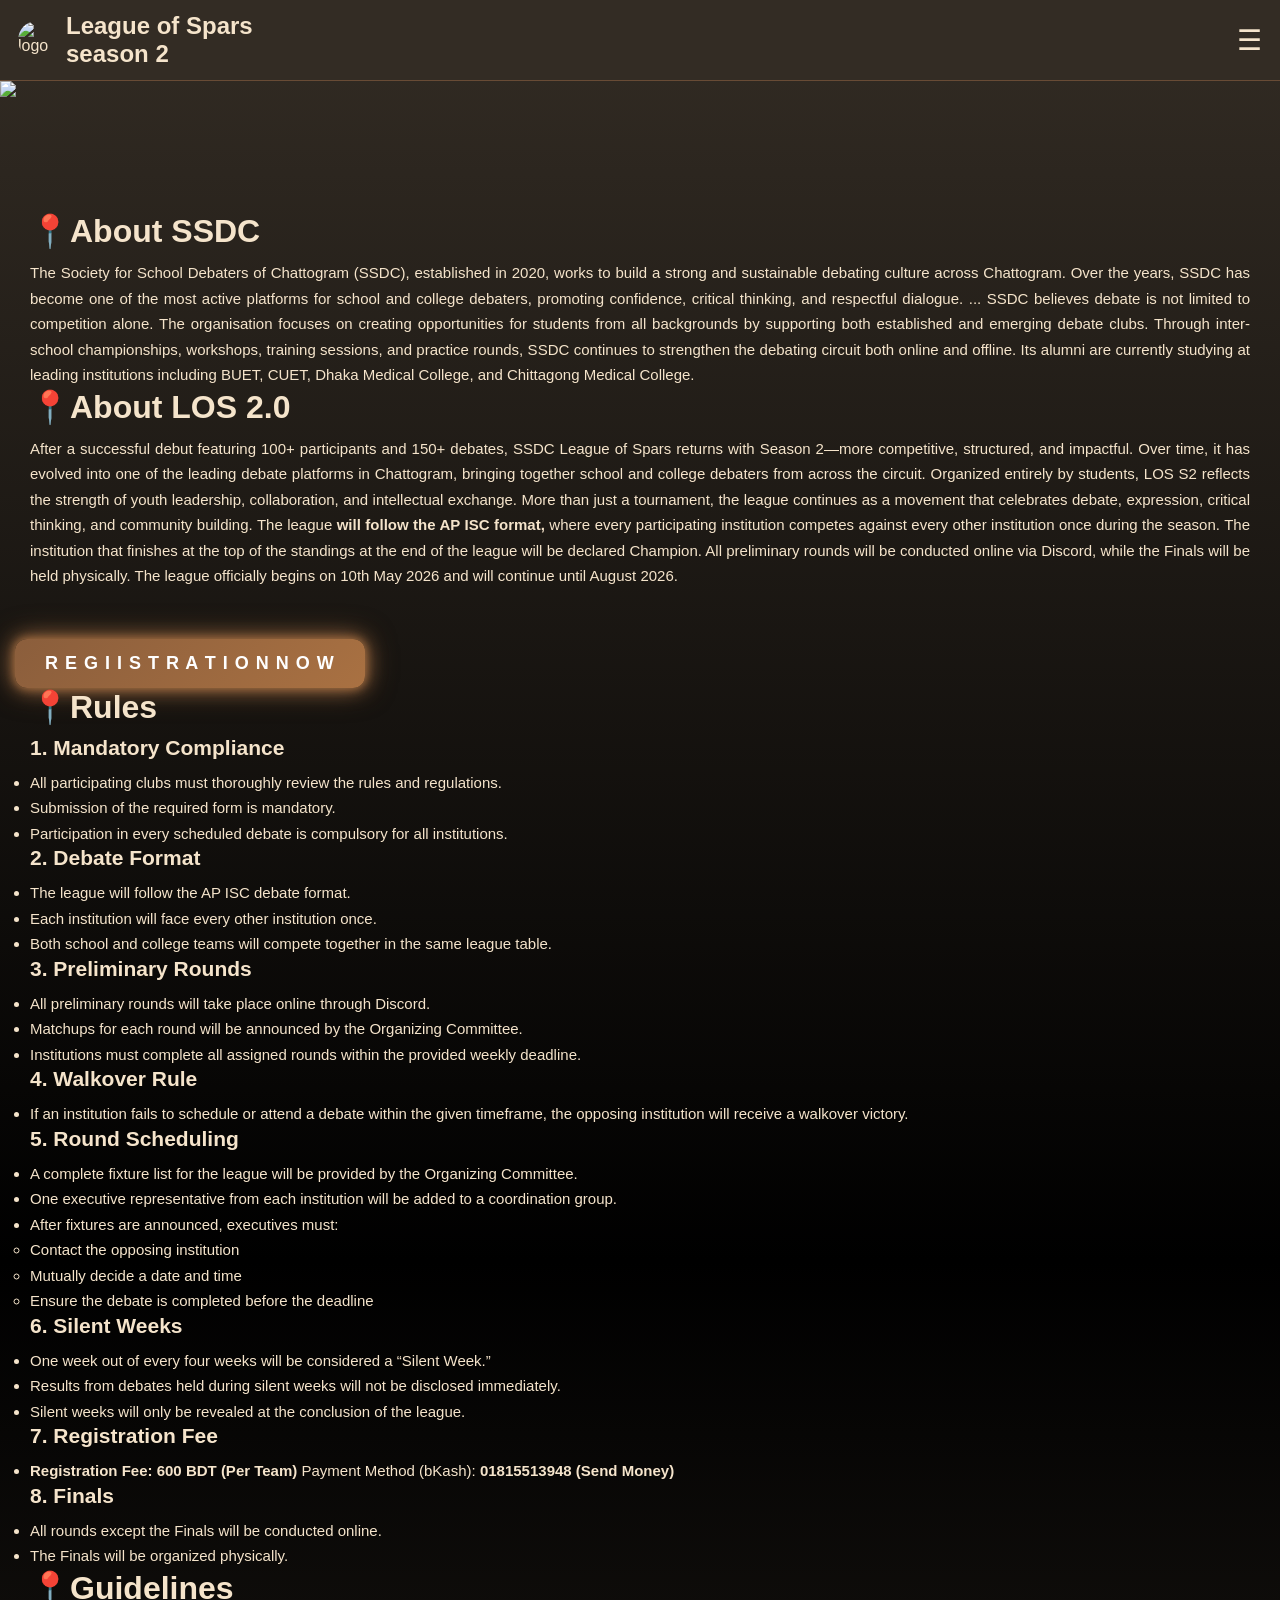
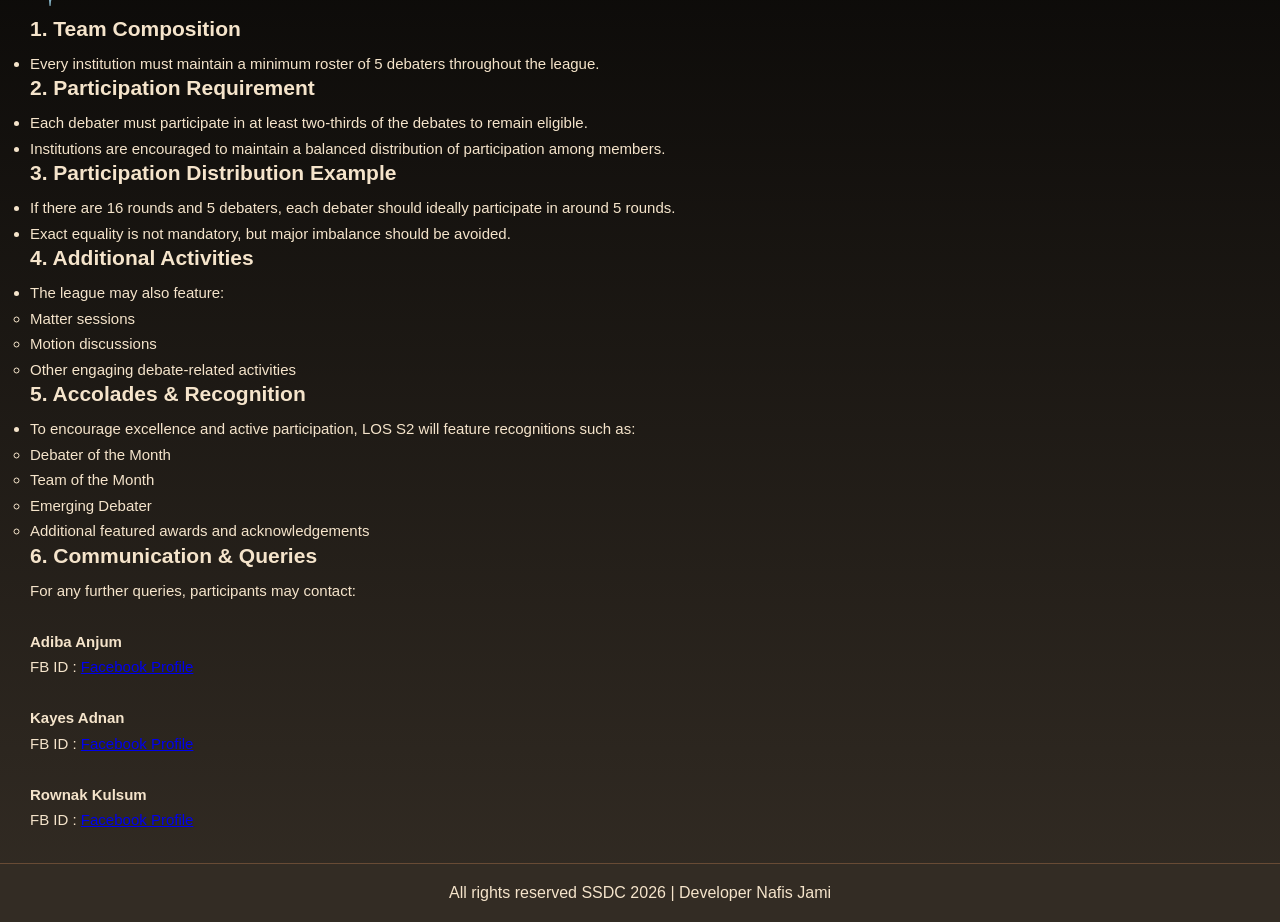
==== index.html @ e6175c66 "Update index.html" ====
<!DOCTYPE html>
<html>
<head>
<meta charset="UTF-8">
<meta name="viewport" content="width=device-width, initial-scale=1.0">

<title>LoS 2.0</title>

<link rel="stylesheet" href="index.css">
<link href="https://fonts.googleapis.com/css2?family=Creepster&display=swap" rel="stylesheet">
</head>

<body>

<!-- 🔷 NAVBAR -->
<div class="navbar">

    <div class="logo">
        <!-- 🔥 NEW LOGO -->
        <img src="https://i.postimg.cc/qvPTHjhQ/Logo.png" alt="logo">
        <h2>League of Spars <br> season 2</h2>
    </div>

    <!-- 🔥 HAMBURGER -->
    <div class="menu-toggle" onclick="toggleMenu()">☰</div>

    <!-- 🔷 MENU -->
    <ul id="navLinks" class="nav-links">
        <li><a href="index.html">Home</a></li>
        <li><a href="teams.html">Teams</a></li>
        <li><a href="speakers.html">Speakers</a></li>
        <li><a href="adjudicators.html">adjudicators</a></li>
        <li><a href="fixtures.html">Fixtures</a></li> 
					<li><a href="materials.html">Materials</a></li>
    </ul>

</div>

<!-- 🔥 HERO SECTION -->
<section class="hero">

   <div class="cover">

    <img src="https://i.postimg.cc/Pq1kXY1q/Cover.jpg" class="cover-img">

    <div class="cover-bottom-fade"></div>

</div>
</section>

<div class='container'>
<div class="hl">
📍About SSDC
</div>

<div class="des">
  The Society for School Debaters of Chattogram (SSDC), established in 2020,
  works to build a strong and sustainable debating culture across Chattogram.
  Over the years, SSDC has become one of the most active platforms for school
  and college debaters, promoting confidence, critical thinking, and respectful dialogue.

  <span id="dots">...</span>

  <span id="more">
    SSDC believes debate is not limited to competition alone. The organisation
    focuses on creating opportunities for students from all backgrounds by
    supporting both established and emerging debate clubs.

    Through inter-school championships, workshops, training sessions, and
    practice rounds, SSDC continues to strengthen the debating circuit both
    online and offline.

    Its alumni are currently studying at leading institutions including
    BUET, CUET, Dhaka Medical College, and Chittagong Medical College.
  </span>
</div>

 
<div class='hl'> 
 📍About LOS 2.0</div>
<div class='des'> 
After a successful debut featuring 100+ participants and 150+ debates, SSDC League of Spars returns with Season 2—more competitive, structured, and impactful. Over time, it has evolved into one of the leading debate platforms in Chattogram, bringing together school and college debaters from across the circuit.
Organized entirely by students, LOS S2 reflects the strength of youth leadership, collaboration, and intellectual exchange. More than just a tournament, the league continues as a movement that celebrates debate, expression, critical thinking, and community building.
The league <b>will follow the AP ISC format,</b> where every participating institution competes against every other institution once during the season. The institution that finishes at the top of the standings at the end of the league will be declared Champion.
All preliminary rounds will be conducted online via Discord, while the Finals will be held physically. The league officially begins on 10th May 2026 and will continue until August 2026.</div>
  <button onclick="window.location.href=' https://docs.google.com/forms/d/e/1FAIpQLSci_g2_BQSYljnI5l5vgqZ-Z3dI67dcKW7SM6yySshC8TdT_Q/viewform'" class="prep-btn">R E G I I S T R A T I O N  N O W</button>
<div class="hl"> 📍Rules</div>

<div class="hl2">1. Mandatory Compliance</div>
<ul class="des">
  <li>All participating clubs must thoroughly review the rules and regulations.</li>
  <li>Submission of the required form is mandatory.</li>
  <li>Participation in every scheduled debate is compulsory for all institutions.</li>
</ul>

<div class="hl2">2. Debate Format</div>
<ul class="des">
  <li>The league will follow the AP ISC debate format.</li>
  <li>Each institution will face every other institution once.</li>
  <li>Both school and college teams will compete together in the same league table.</li>
</ul>

<div class="hl2">3. Preliminary Rounds</div>
<ul class="des">
  <li>All preliminary rounds will take place online through Discord.</li>
  <li>Matchups for each round will be announced by the Organizing Committee.</li>
  <li>Institutions must complete all assigned rounds within the provided weekly deadline.</li>
</ul>

<div class="hl2">4. Walkover Rule</div>
<ul class="des">
  <li>If an institution fails to schedule or attend a debate within the given timeframe, the opposing institution will receive a walkover victory.</li>
</ul>

<div class="hl2">5. Round Scheduling</div>
<ul class="des">
  <li>A complete fixture list for the league will be provided by the Organizing Committee.</li>
  <li>One executive representative from each institution will be added to a coordination group.</li>
  <li>After fixtures are announced, executives must:
    <ul>
      <li>Contact the opposing institution</li>
      <li>Mutually decide a date and time</li>
      <li>Ensure the debate is completed before the deadline</li>
    </ul>
  </li>
</ul>

<div class="hl2">6. Silent Weeks</div>
<ul class="des">
  <li>One week out of every four weeks will be considered a “Silent Week.”</li>
  <li>Results from debates held during silent weeks will not be disclosed immediately.</li>
  <li>Silent weeks will only be revealed at the conclusion of the league.</li>
</ul>

<div class="hl2">7. Registration Fee</div>
<ul class="des">
  <li><b>Registration Fee: 600 BDT (Per Team)</b>
Payment Method (bKash): <b>01815513948 (Send Money)</b></li>
</ul>

<div class="hl2">8. Finals</div>
<ul class="des">
  <li>All rounds except the Finals will be conducted online.</li>
  <li>The Finals will be organized physically.</li>
</ul>
 
<div class="hl"> 📍Guidelines</div>

<div class="hl2">1. Team Composition</div>
<ul class="des">
  <li>Every institution must maintain a minimum roster of 5 debaters throughout the league.</li>
</ul>

<div class="hl2">2. Participation Requirement</div>
<ul class="des">
  <li>Each debater must participate in at least two-thirds of the debates to remain eligible.</li>
  <li>Institutions are encouraged to maintain a balanced distribution of participation among members.</li>
</ul>

<div class="hl2">3. Participation Distribution Example</div>
<ul class="des">
  <li>If there are 16 rounds and 5 debaters, each debater should ideally participate in around 5 rounds.</li>
  <li>Exact equality is not mandatory, but major imbalance should be avoided.</li>
</ul>

<div class="hl2">4. Additional Activities</div>
<ul class="des">
  <li>The league may also feature:</li>
  <ul>
    <li>Matter sessions</li>
    <li>Motion discussions</li>
    <li>Other engaging debate-related activities</li>
  </ul>
</ul>

<div class="hl2">5. Accolades & Recognition</div>
<ul class="des">
  <li>To encourage excellence and active participation, LOS S2 will feature recognitions such as:</li>
  <ul>
    <li>Debater of the Month</li>
    <li>Team of the Month</li>
    <li>Emerging Debater</li>
    <li>Additional featured awards and acknowledgements</li>
  </ul>
</ul>

<div class="hl2">6. Communication & Queries</div>

<div class="des">
For any further queries, participants may contact:
<br><br>

<b>Adiba Anjum</b><br>
FB ID :
<a href="https://www.facebook.com/share/14atHinuf2t/" target="_blank">
Facebook Profile
</a>

<br><br>

<b>Kayes Adnan</b><br>
FB ID :
<a href="https://www.facebook.com/share/17T8DxWAYW/" target="_blank">
Facebook Profile
</a>

<br><br>

<b>Rownak Kulsum</b><br>
FB ID :
<a href="https://www.facebook.com/share/1DuhEEhVVR/" target="_blank">
Facebook Profile
</a>

</div>

</div>   
<script src="index.js"></script>
<!-- 🔷 FOOTER -->
<footer>
All rights reserved SSDC 2026 | Developer Nafis Jami
</footer>
</body>
</html>
---- index.css ----
/* =========================
   RESET + BASE
========================= */
*{
margin:0;
padding:0;
box-sizing:border-box;
}

body{
font-family:Arial, sans-serif;
background:linear-gradient(180deg,#332C24,#000,#332C24);
color:#f5e4cb;
scroll-behavior:smooth;
}

/* =========================
   NAVBAR
========================= */
.navbar{
display:flex;
justify-content:space-between;
align-items:center;
padding:12px 18px;
background:#332C24;
position:sticky;
top:0;
z-index:1000;
border-bottom:1px solid #684B35;
}

.logo{
display:flex;
align-items:center;
gap:10px;
}

.logo img{
width:38px;
height:38px;
border-radius:50%;
}

.nav-links{
display:none;
gap:15px;
list-style:none;
}

.nav-links a{
color:#f5e4cb;
text-decoration:none;
transition:0.3s;
}

.nav-links a:hover{
color:#816644;
}

/* =========================
   HAMBURGER
========================= */
.menu-toggle{
display: block;
font-size:28px;
cursor:pointer;
color:#f5e4cb;
}
.nav-links.active{
display:flex;
}
/* =========================
   HOME
========================= */
.home{
text-align:center;
padding:90px 20px;
background:radial-gradient(circle,#684B35,#332C24);
}

.title{
font-family:'Orbitron', sans-serif;
font-size:42px;
color:#000000;
text-shadow:2px 2px 0px #e10600, 4px 4px 10px rgba(225, 6, 0, 0.5);
}
/* =========================
   SECTION
========================= */
section{
padding:50px 20px;
}
/* =========================
   FOOTER
========================= */
footer{
text-align:center;
padding:20px;
background:#332C24;
border-top:1px solid #684B35;
margin-top:30px;
color:#f5e4cb;
}

/* =========================
   ROUND TITLE
========================= */
section h2{
text-align:center;
font-weight:bold;
margin:20px 0;
color:#f5e4cb;
}

/* =========================
   MOBILE
========================= */
@media(max-width:768px){

.menu-toggle{
display:block;
}

.nav-links{
display:none;
flex-direction:column;
position:absolute;
top:60px;
right:0;
background:#332C24;
width:200px;
padding:10px;
}

.nav-links.active{
display:flex !important;
}
}
/* =========================
   HERO PERFECT ALIGN FIX
========================= */
.hero{
width:100%;
height:auto; /* 🔥 height remove */
display:block;
margin:0;
padding:0;
}

/* 🔥 FIXED BACKGROUND */
body::before{
content:"";
position:fixed;
top:0;
left:0;
width:100%;
height:100%;

background:url("https://i.postimg.cc/Kjq6qNh9/Background.png") no-repeat center center/cover;

filter:blur(6px) brightness(0.5);
z-index:-1;
}

/* 🔥 COVER IMAGE */
/* cover image */
.cover-img{
width:100%;
display:block;
}

/* 🔥 fade BELOW image */
.cover-bottom-fade{
width:100%;
height:120px;

/* fade from image → page bg */
background:linear-gradient(from bottom,
rgba(0,0,0,0) 0%,
rgba(0,0,0,0.7) 60%,
#000 100%);

/* একটু overlap দিলে smooth হয় */
margin-top:-5px;
}
/* 🔥 Heading Style */
/* 🔥 Heading Style */
.hl{
    font-size: 32px;
    font-weight: bold;
    text-align: left;
    color: #f5e4cb !important;
    margin-bottom: 10px;
    padding: 0 15px;
}

.hl2{
    font-size: 21px;
    font-weight: bold;
    text-align: left;
    color: #f5e4cb !important;
    margin-bottom: 10px;
    padding: 0 15px;
}

/* 📝 Description Style */
.des{
    font-size: 15px;
    line-height: 1.7;
    color: #f5e4cb !important;
    text-align: justify;
    padding: 0 15px;
}

/* 📦 Container */
.container{
    padding: 0 15px;
}
.prep-btn{
  background: linear-gradient(135deg, #8B5E3C, #A97142);
  color: white;
  font-weight: 800;
  font-size: 18px;
  padding: 14px 30px;
  border: none;
         margin-top:50px;
  border-radius: 12px;
  cursor: pointer;
  letter-spacing: 1px;

  box-shadow: 0 0 10px #A97142,
              0 0 20px #8B5E3C,
              0 0 30px rgba(169,113,66,0.6);

  transition: 0.3s ease;
}

/* hover glow stronger */
.prep-btn:hover{
  transform: translateY(1px);
  box-shadow: 0 0 6px #A97142,
              0 0 12px rgba(169,113,66,0.6);
}

/* click effect */
.prep-btn:active{
  transform: scale(0.96);
}
.center{
text-align:center;
}
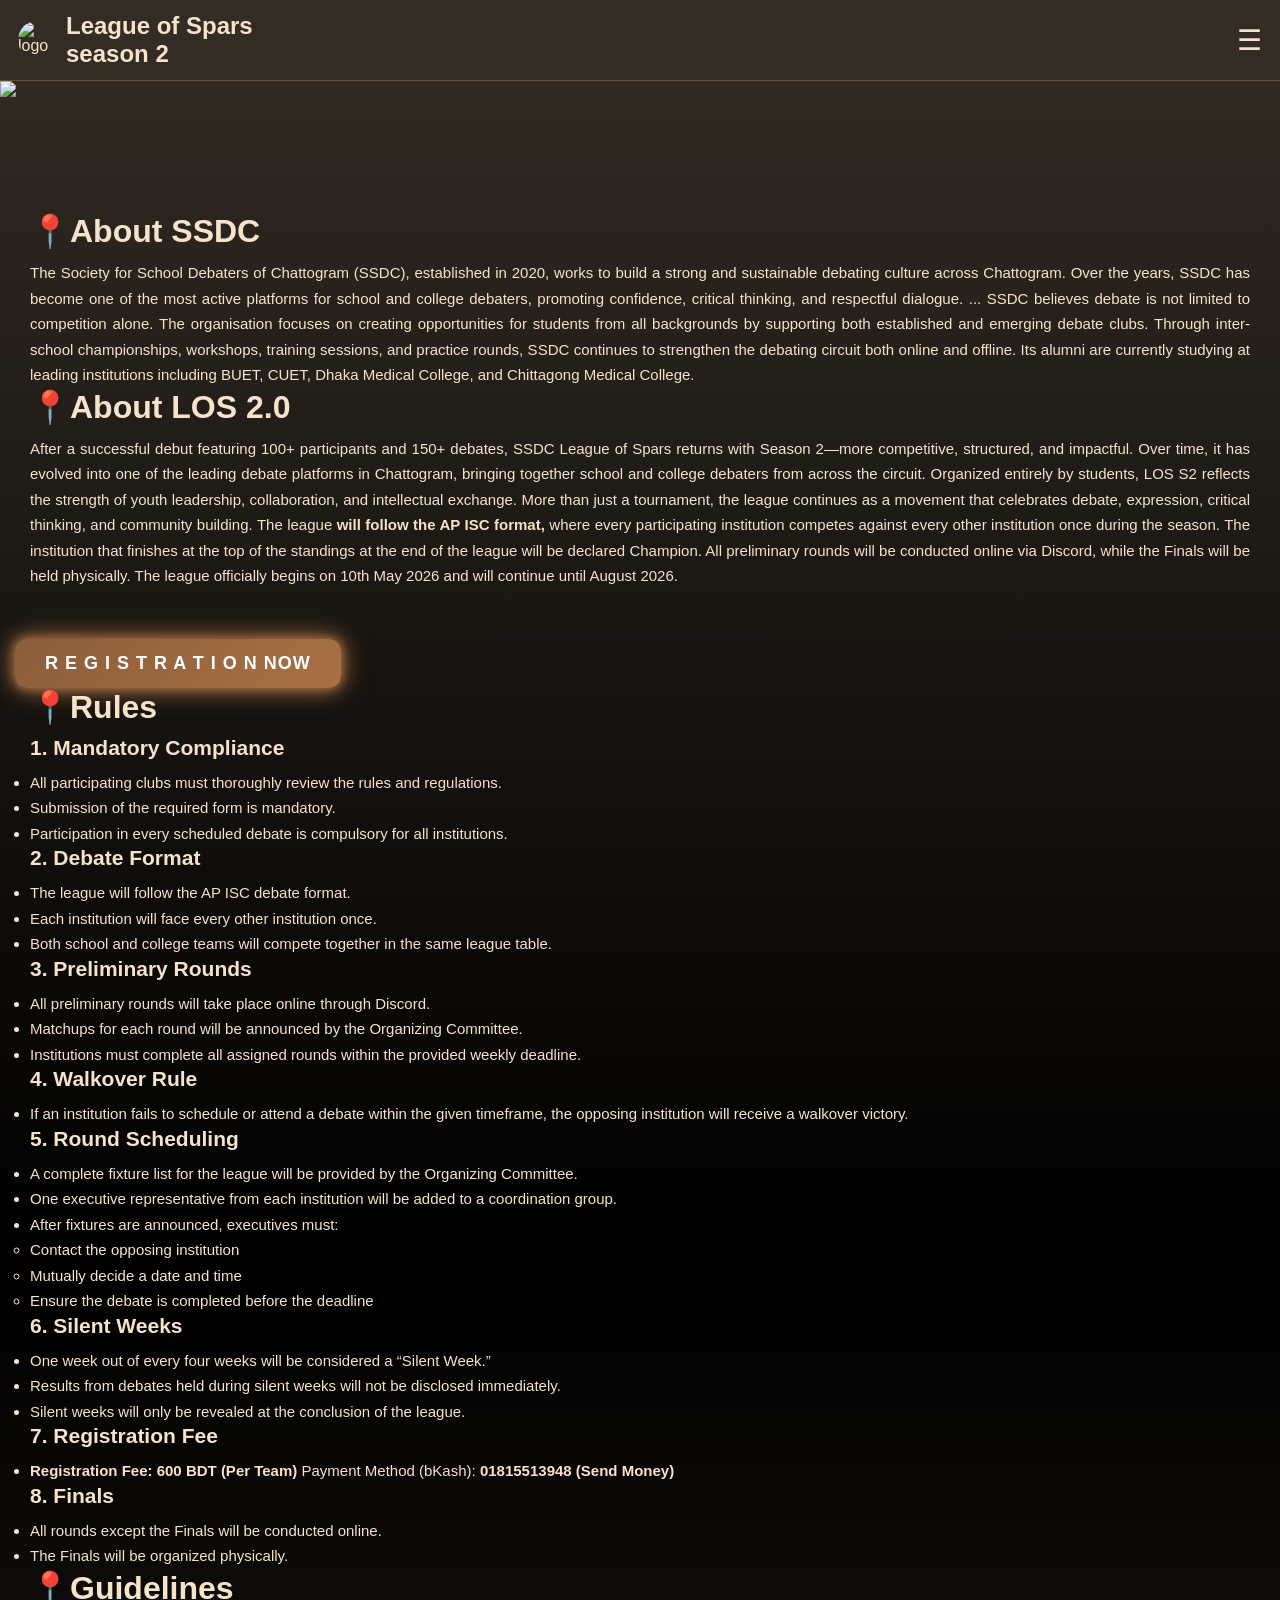
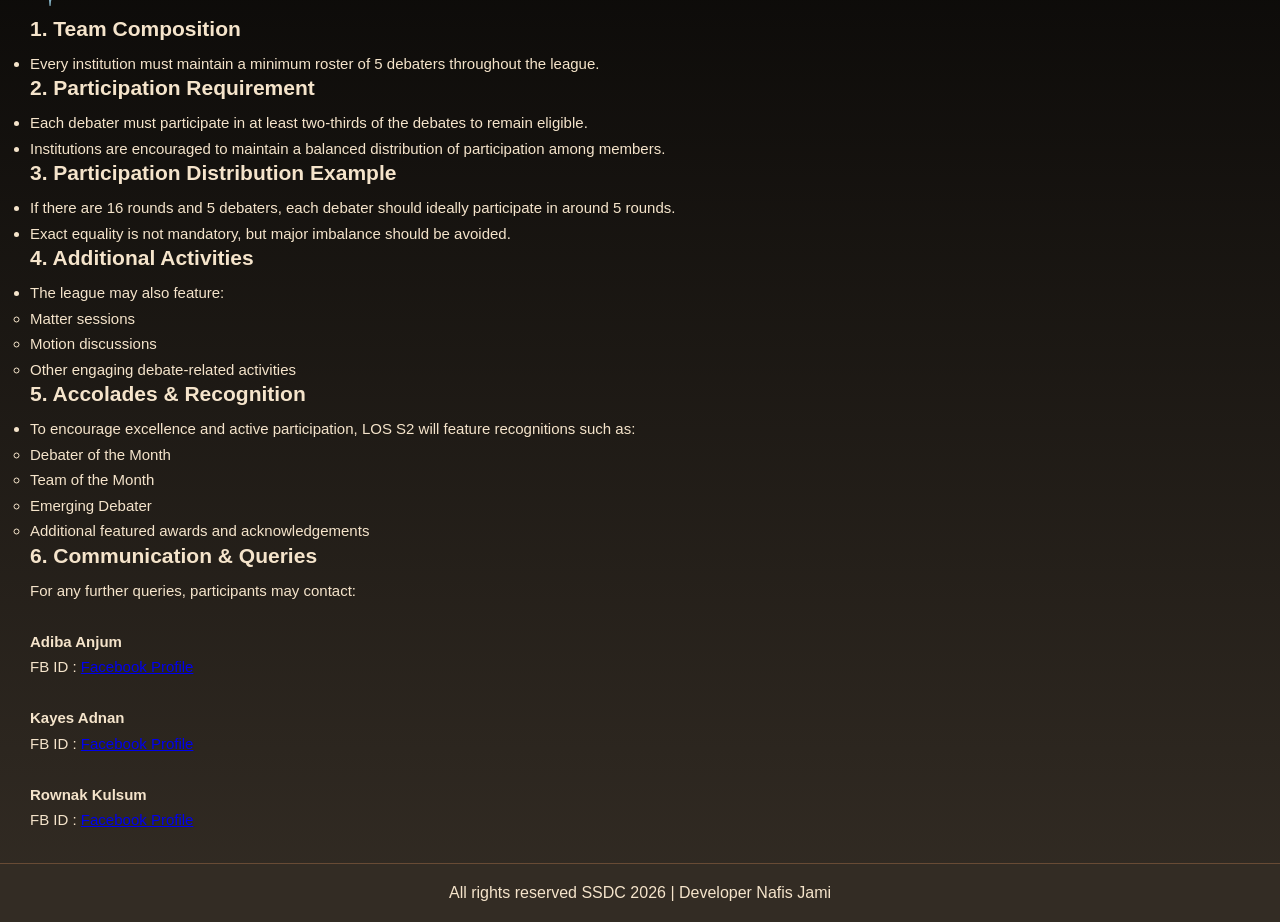
==== commit c7c2da8e: "Update index.html" ====
--- a/index.html
+++ b/index.html
@@ -27,11 +27,11 @@
     <!-- 🔷 MENU -->
     <ul id="navLinks" class="nav-links">
         <li><a href="index.html">Home</a></li>
-        <li><a href="teams.html">Teams</a></li>
-        <li><a href="speakers.html">Speakers</a></li>
-        <li><a href="adjudicators.html">adjudicators</a></li>
-        <li><a href="fixtures.html">Fixtures</a></li> 
-					<li><a href="materials.html">Materials</a></li>
+        <li><a href="">Teams</a></li>
+        <li><a href="">Speakers</a></li>
+        <li><a href="">adjudicators</a></li>
+        <li><a href="">Fixtures</a></li> 
+					<li><a href="">Materials</a></li>
     </ul>
 
 </div>
@@ -83,7 +83,9 @@
 Organized entirely by students, LOS S2 reflects the strength of youth leadership, collaboration, and intellectual exchange. More than just a tournament, the league continues as a movement that celebrates debate, expression, critical thinking, and community building.
 The league <b>will follow the AP ISC format,</b> where every participating institution competes against every other institution once during the season. The institution that finishes at the top of the standings at the end of the league will be declared Champion.
 All preliminary rounds will be conducted online via Discord, while the Finals will be held physically. The league officially begins on 10th May 2026 and will continue until August 2026.</div>
-  <button onclick="window.location.href=' https://docs.google.com/forms/d/e/1FAIpQLSci_g2_BQSYljnI5l5vgqZ-Z3dI67dcKW7SM6yySshC8TdT_Q/viewform'" class="prep-btn">R E G I I S T R A T I O N  N O W</button>
+  <button onclick="window.location.href='https://docs.google.com/forms/d/e/1FAIpQLSci_g2_BQSYljnI5l5vgqZ-Z3dI67dcKW7SM6yySshC8TdT_Q/viewform'" class="prep-btn">
+R E G I S T R A T I O N NOW
+</button>
 <div class="hl"> 📍Rules</div>
 
 <div class="hl2">1. Mandatory Compliance</div>
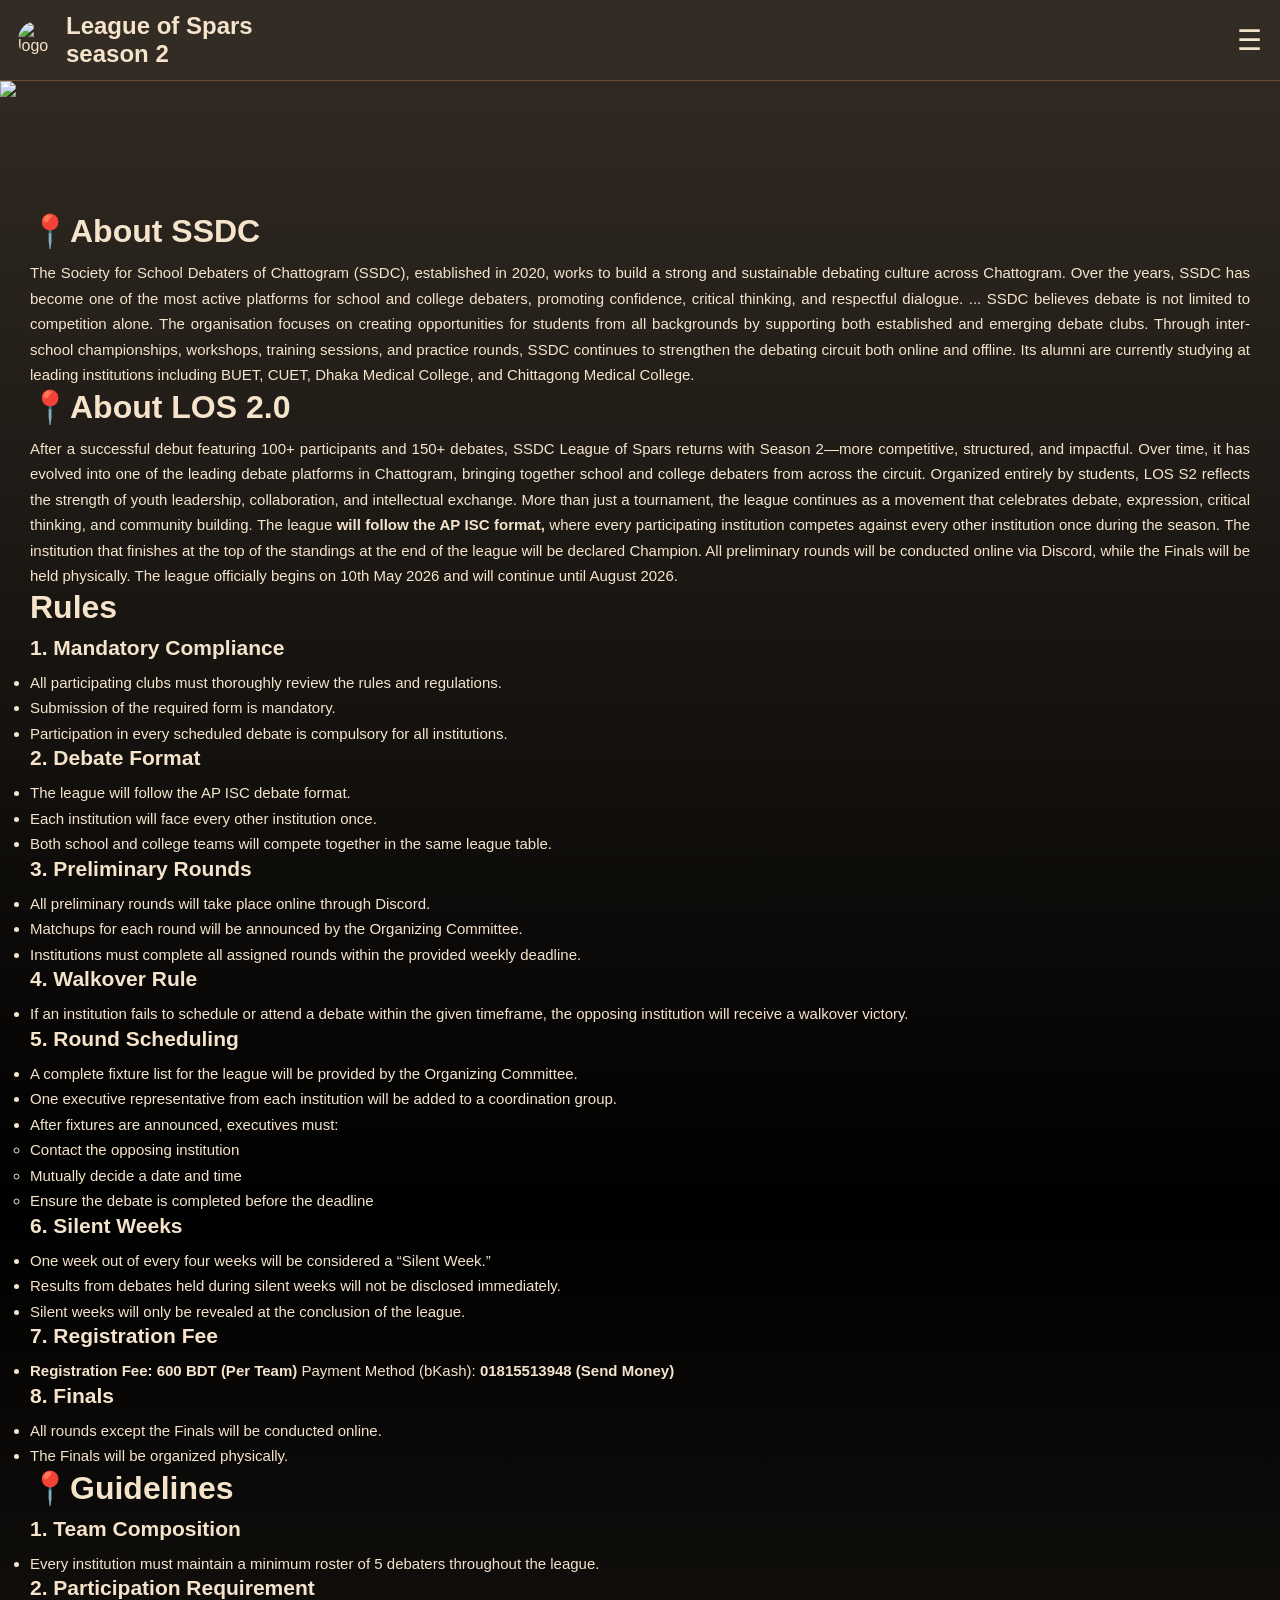
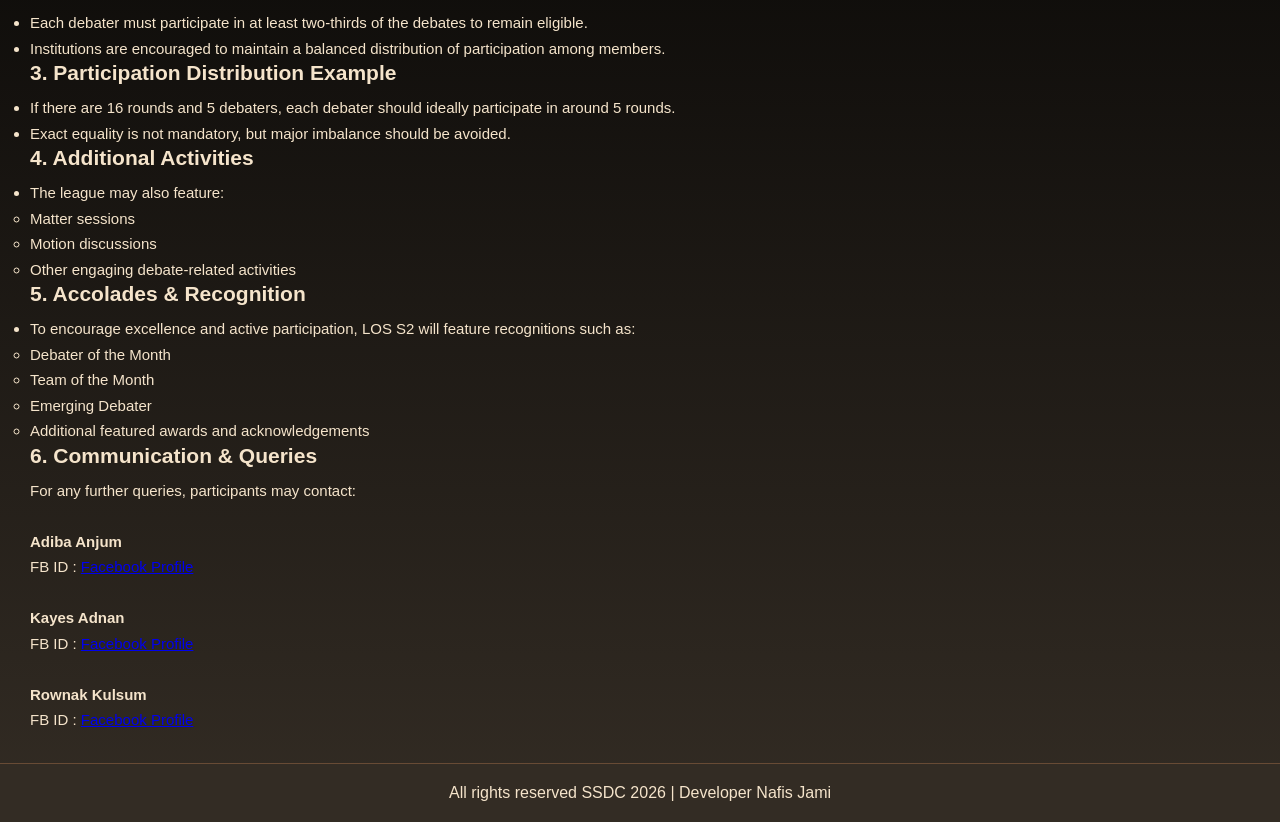
==== commit 11261a9a: "Update index.html" ====
--- a/index.html
+++ b/index.html
@@ -83,10 +83,8 @@
 Organized entirely by students, LOS S2 reflects the strength of youth leadership, collaboration, and intellectual exchange. More than just a tournament, the league continues as a movement that celebrates debate, expression, critical thinking, and community building.
 The league <b>will follow the AP ISC format,</b> where every participating institution competes against every other institution once during the season. The institution that finishes at the top of the standings at the end of the league will be declared Champion.
 All preliminary rounds will be conducted online via Discord, while the Finals will be held physically. The league officially begins on 10th May 2026 and will continue until August 2026.</div>
-  <button onclick="window.location.href='https://docs.google.com/forms/d/e/1FAIpQLSci_g2_BQSYljnI5l5vgqZ-Z3dI67dcKW7SM6yySshC8TdT_Q/viewform'" class="prep-btn">
-R E G I S T R A T I O N NOW
-</button>
-<div class="hl"> 📍Rules</div>
+ 
+<div class="hl"> Rules</div>
 
 <div class="hl2">1. Mandatory Compliance</div>
 <ul class="des">
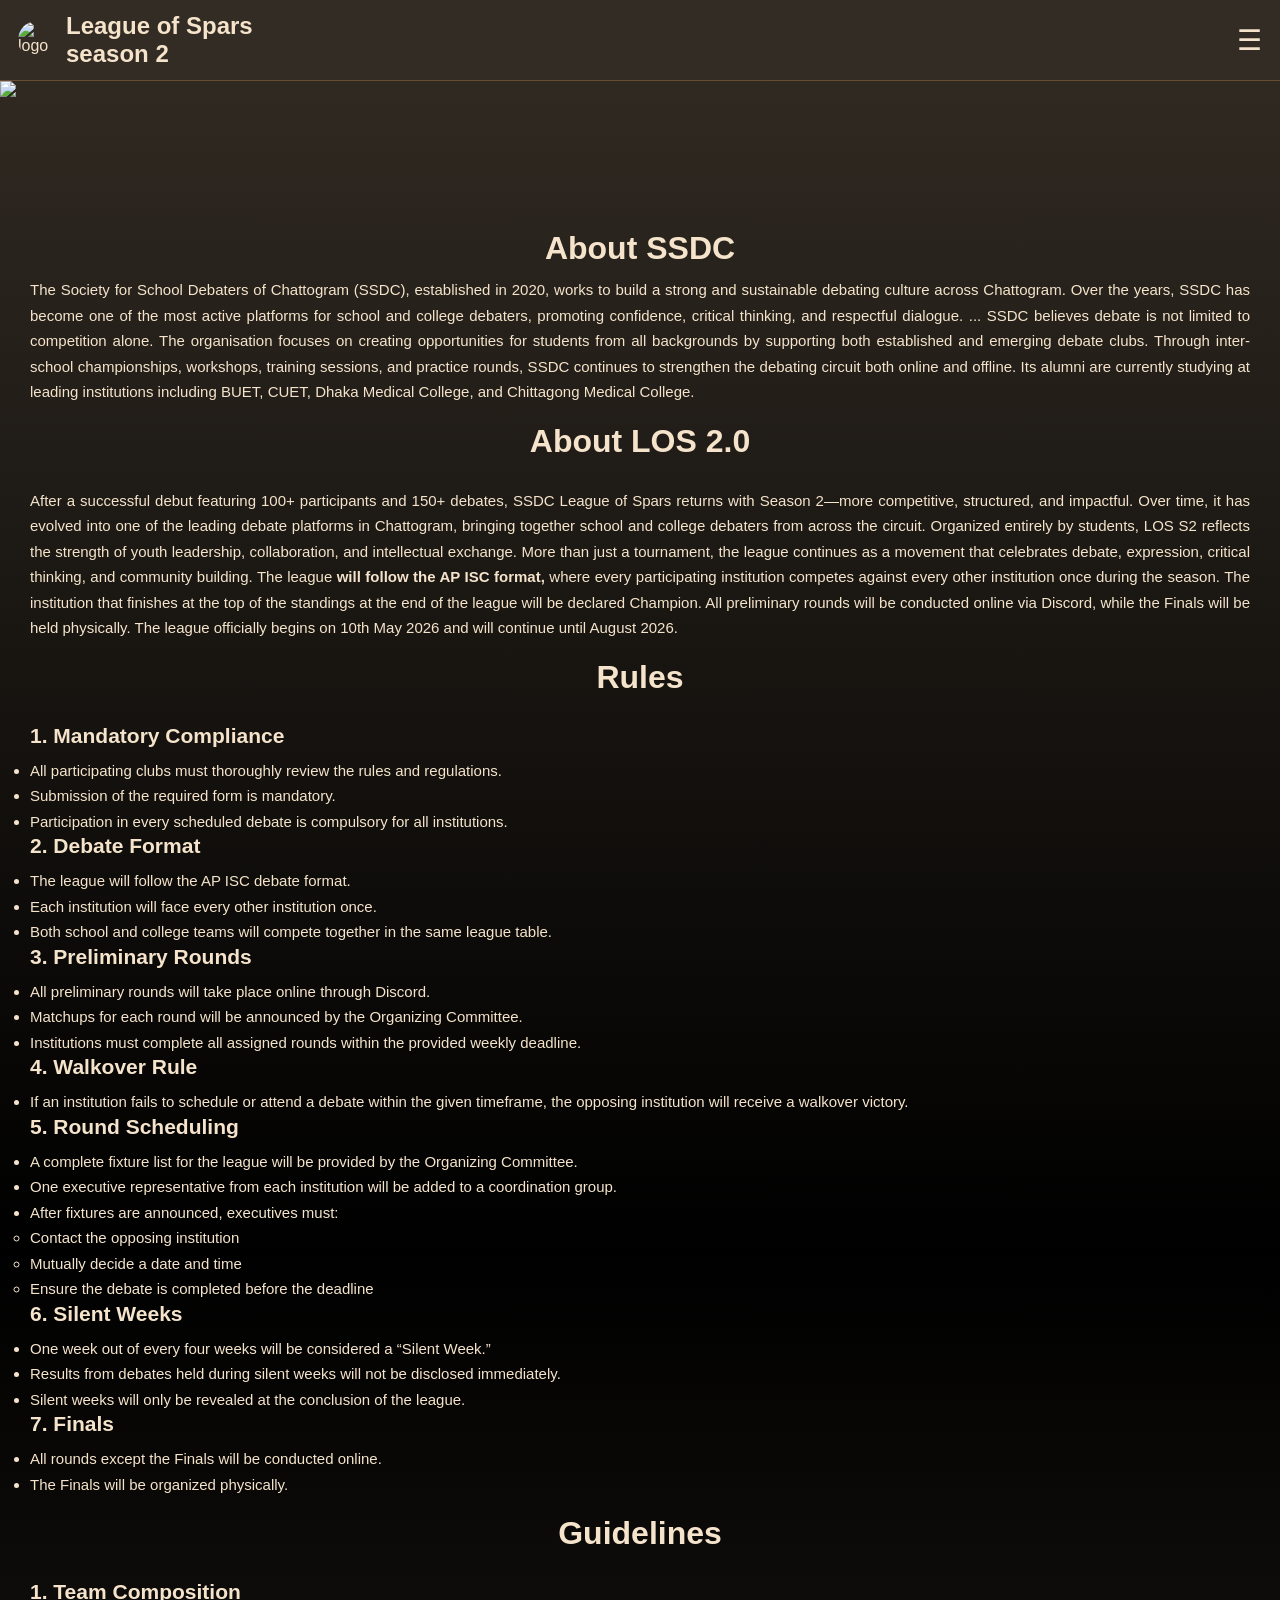
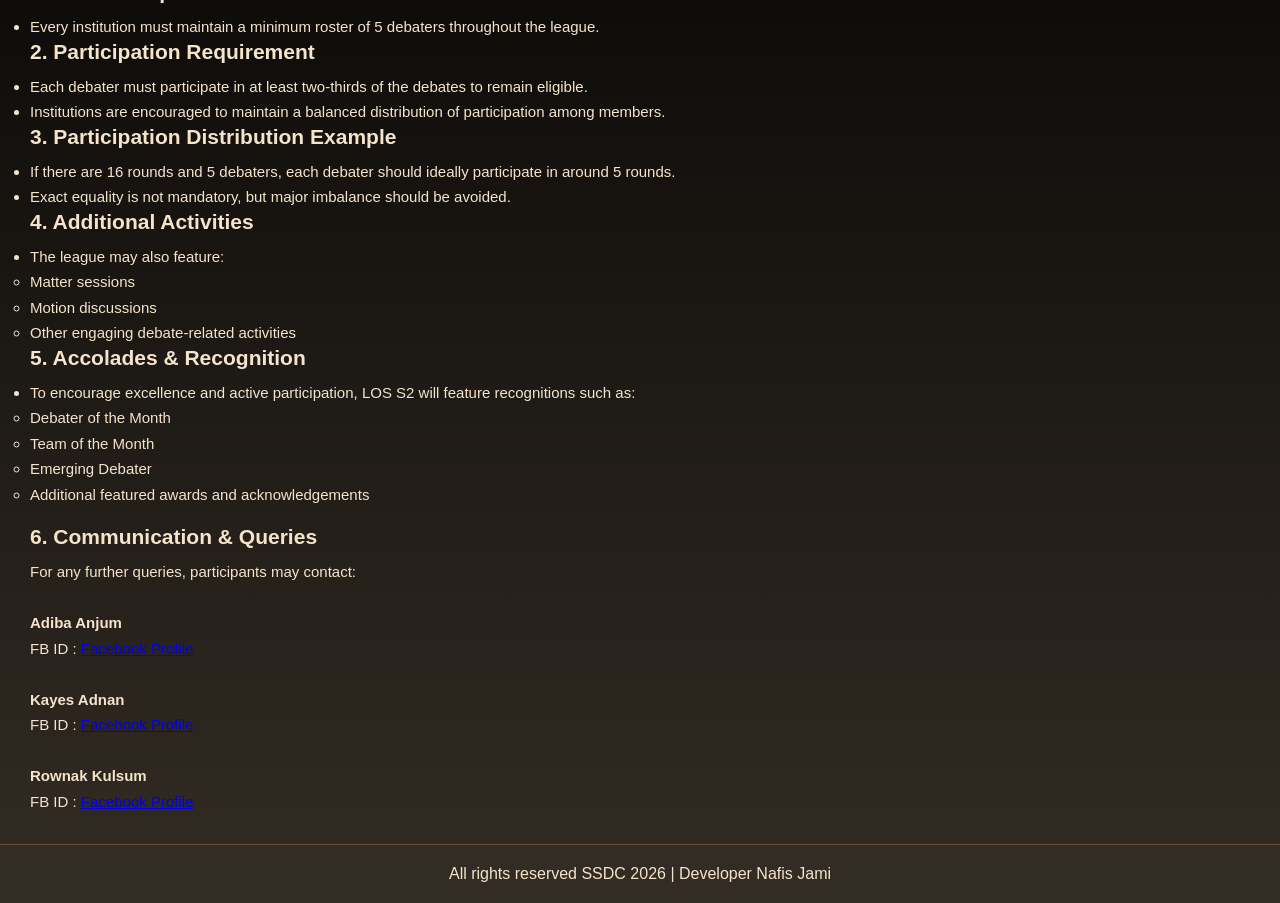
==== commit c0252874: "Update index.html" ====
--- a/index.html
+++ b/index.html
@@ -47,10 +47,10 @@
 
 </div>
 </section>
-
+<br>
 <div class='container'>
 <div class="hl">
-📍About SSDC
+About SSDC
 </div>
 
 <div class="des">
@@ -74,18 +74,19 @@
     BUET, CUET, Dhaka Medical College, and Chittagong Medical College.
   </span>
 </div>
-
+<br>
  
 <div class='hl'> 
- 📍About LOS 2.0</div>
+ About LOS 2.0</div>
+<br>
 <div class='des'> 
 After a successful debut featuring 100+ participants and 150+ debates, SSDC League of Spars returns with Season 2—more competitive, structured, and impactful. Over time, it has evolved into one of the leading debate platforms in Chattogram, bringing together school and college debaters from across the circuit.
 Organized entirely by students, LOS S2 reflects the strength of youth leadership, collaboration, and intellectual exchange. More than just a tournament, the league continues as a movement that celebrates debate, expression, critical thinking, and community building.
 The league <b>will follow the AP ISC format,</b> where every participating institution competes against every other institution once during the season. The institution that finishes at the top of the standings at the end of the league will be declared Champion.
 All preliminary rounds will be conducted online via Discord, while the Finals will be held physically. The league officially begins on 10th May 2026 and will continue until August 2026.</div>
- 
+ <br>
 <div class="hl"> Rules</div>
-
+<br>
 <div class="hl2">1. Mandatory Compliance</div>
 <ul class="des">
   <li>All participating clubs must thoroughly review the rules and regulations.</li>
@@ -132,20 +133,14 @@
   <li>Silent weeks will only be revealed at the conclusion of the league.</li>
 </ul>
 
-<div class="hl2">7. Registration Fee</div>
-<ul class="des">
-  <li><b>Registration Fee: 600 BDT (Per Team)</b>
-Payment Method (bKash): <b>01815513948 (Send Money)</b></li>
-</ul>
-
-<div class="hl2">8. Finals</div>
+<div class="hl2">7. Finals</div>
 <ul class="des">
   <li>All rounds except the Finals will be conducted online.</li>
   <li>The Finals will be organized physically.</li>
 </ul>
- 
-<div class="hl"> 📍Guidelines</div>
-
+ <br>
+<div class="hl"> Guidelines</div>
+<br>
 <div class="hl2">1. Team Composition</div>
 <ul class="des">
   <li>Every institution must maintain a minimum roster of 5 debaters throughout the league.</li>
@@ -183,7 +178,7 @@
     <li>Additional featured awards and acknowledgements</li>
   </ul>
 </ul>
-
+<br>
 <div class="hl2">6. Communication & Queries</div>
 
 <div class="des">
--- a/index.css
+++ b/index.css
@@ -188,7 +188,7 @@
 .hl{
     font-size: 32px;
     font-weight: bold;
-    text-align: left;
+    text-align: center;
     color: #f5e4cb !important;
     margin-bottom: 10px;
     padding: 0 15px;
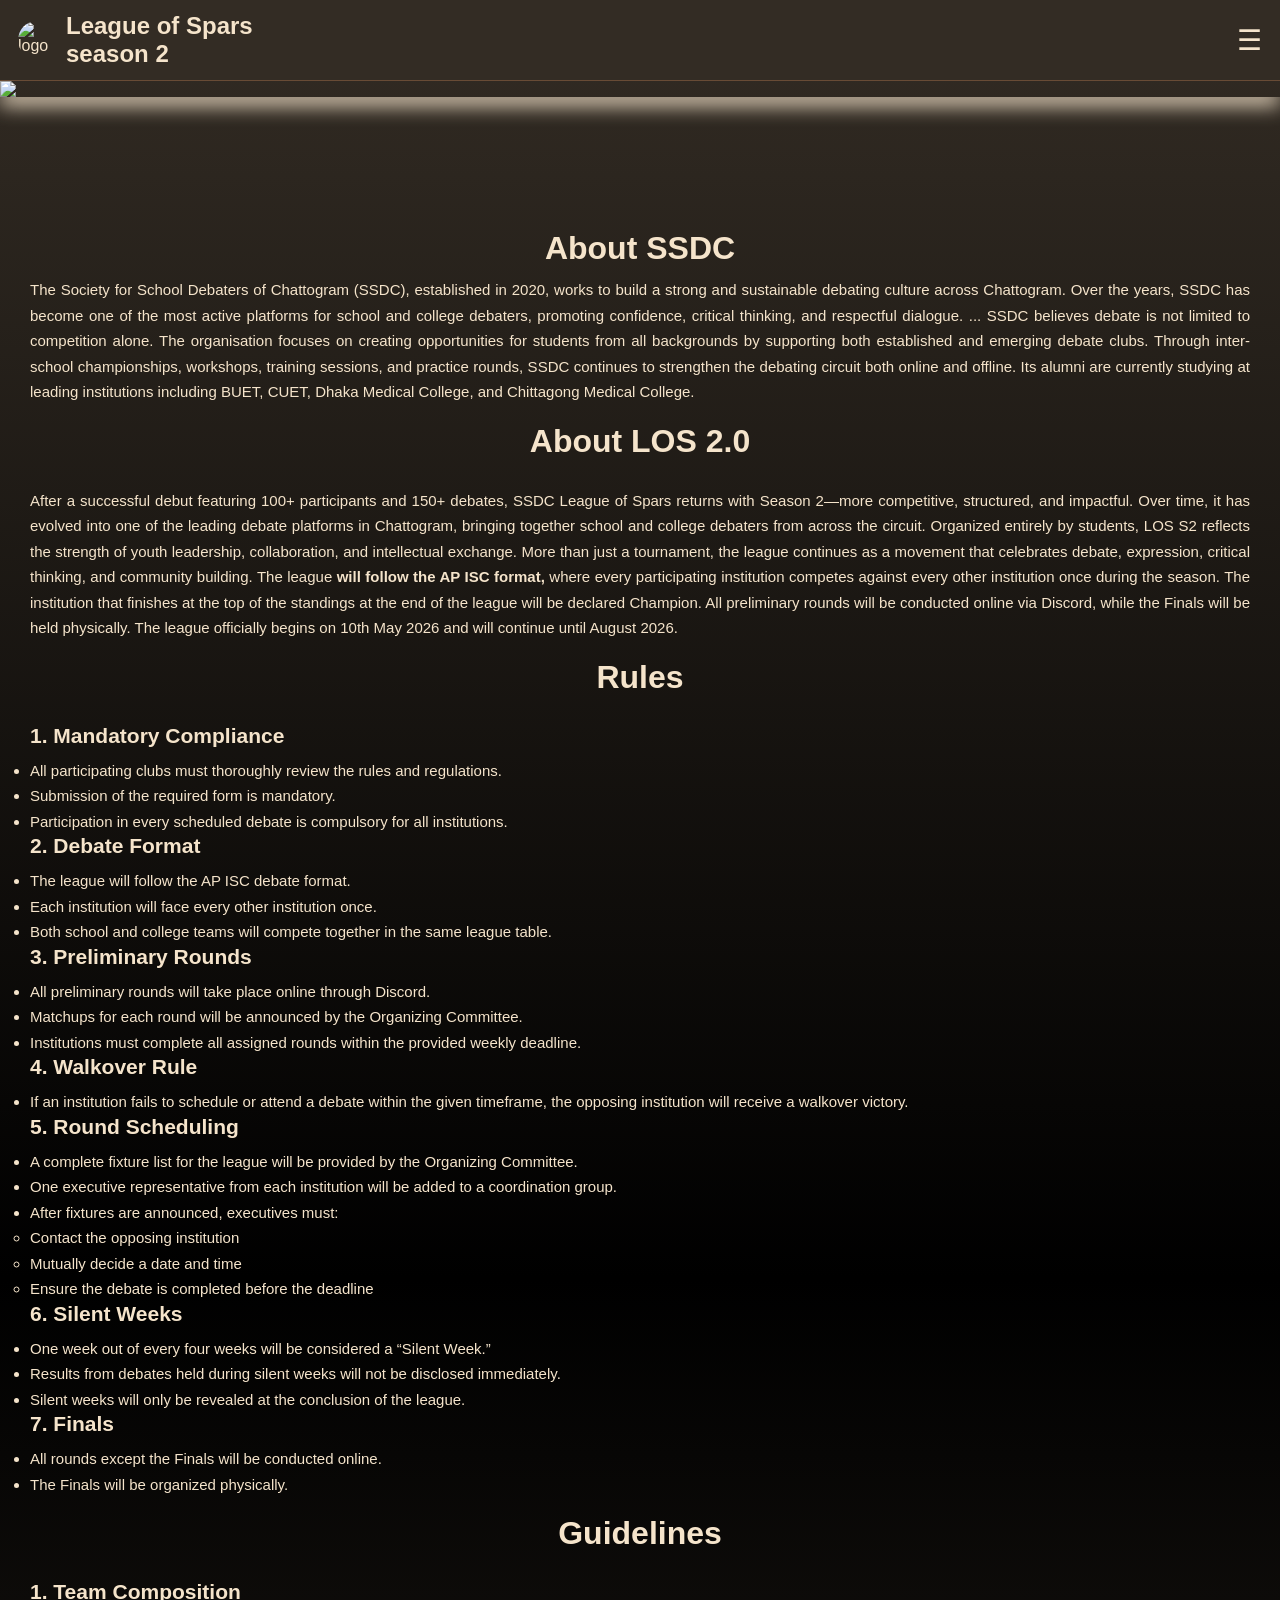
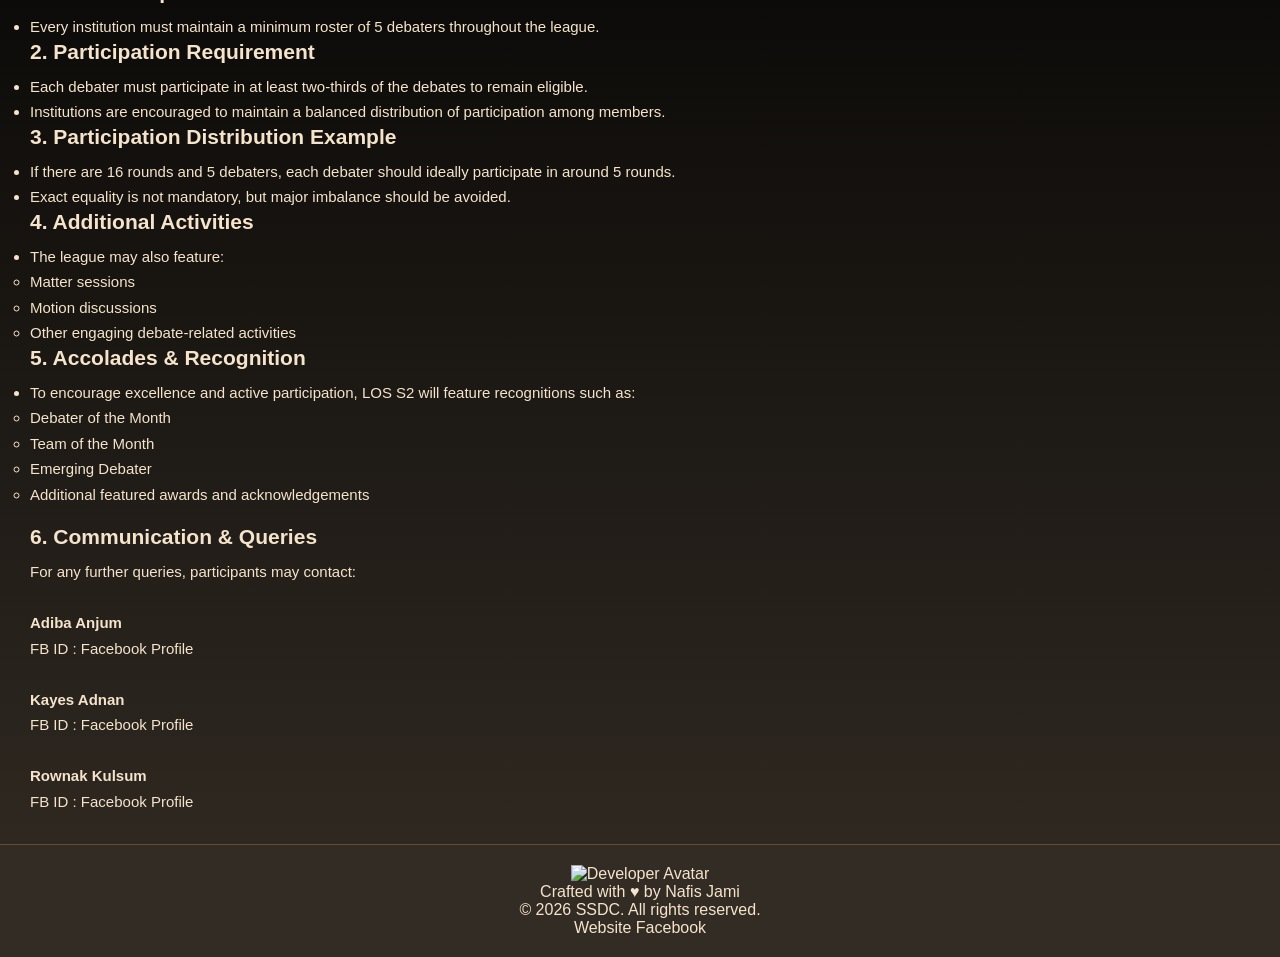
==== commit 659808ce: "Update index.html" ====
--- a/index.html
+++ b/index.html
@@ -27,11 +27,11 @@
     <!-- 🔷 MENU -->
     <ul id="navLinks" class="nav-links">
         <li><a href="index.html">Home</a></li>
-        <li><a href="">Teams</a></li>
-        <li><a href="">Speakers</a></li>
-        <li><a href="">adjudicators</a></li>
-        <li><a href="">Fixtures</a></li> 
-					<li><a href="">Materials</a></li>
+        <li><a href="teams.html">Teams</a></li>
+        <li><a href="speakers.html">Speakers</a></li>
+        <li><a href="adjudicators.html">adjudicators</a></li>
+        <li><a href="fixtures.html">Fixtures</a></li> 
+					<li><a href="materials.html">Materials</a></li>
     </ul>
 
 </div>
@@ -211,9 +211,46 @@
 
 </div>   
 <script src="index.js"></script>
-<!-- 🔷 FOOTER -->
-<footer>
-All rights reserved SSDC 2026 | Developer Nafis Jami
+<footer class="developer-footer">
+  <div class="footer-credit-container">
+
+    <!-- Left: Developer Profile Badge -->
+    <div class="dev-profile">
+      <img src="https://i.ibb.co/4nTy6hvt/IMG-20250819-234225-575.png" alt="Developer Avatar" class="dev-avatar">
+      <div class="dev-info">
+        <span class="dev-title">Crafted with ♥ by</span>
+        <span class="dev-name">Nafis     Jami</span>
+      </div>
+    </div>
+
+    <!-- Center: Standard Copyright Notice -->
+    <div class="footer-copyright">
+      <p>&copy; 2026 SSDC. All rights reserved.</p>
+    </div>
+
+    <!-- Right: Actionable Web & Facebook Links -->
+ <div class="dev-social-links">
+
+  <a href="https://jamibd25.github.io/Nafis_portfolio-/" 
+     target="_blank" 
+     class="dev-link web-link">
+    <span class="link-icon">
+      <i class="fa-solid fa-globe"></i>
+    </span>
+    Website
+  </a>
+
+  <a href="https://www.facebook.com/share/1Fh25kzGGB/" 
+     target="_blank" 
+     class="dev-link fb-link">
+    <span class="link-icon">
+      <i class="fa-brands fa-facebook"></i>
+    </span>
+    Facebook
+  </a>
+
+</div>
+  </div>
 </footer>
 </body>
 </html>
--- a/index.css
+++ b/index.css
@@ -166,6 +166,7 @@
 /* cover image */
 .cover-img{
 width:100%;
+box-shadow: 0 8px 20px #f5e4cb;
 display:block;
 }
 
@@ -248,4 +249,8 @@
 }
 .center{
 text-align:center;
+}
+a{
+  color: inherit;        /* আগের টেক্সটের কালার নিবে */
+  text-decoration: none; /* underline remove */
 }
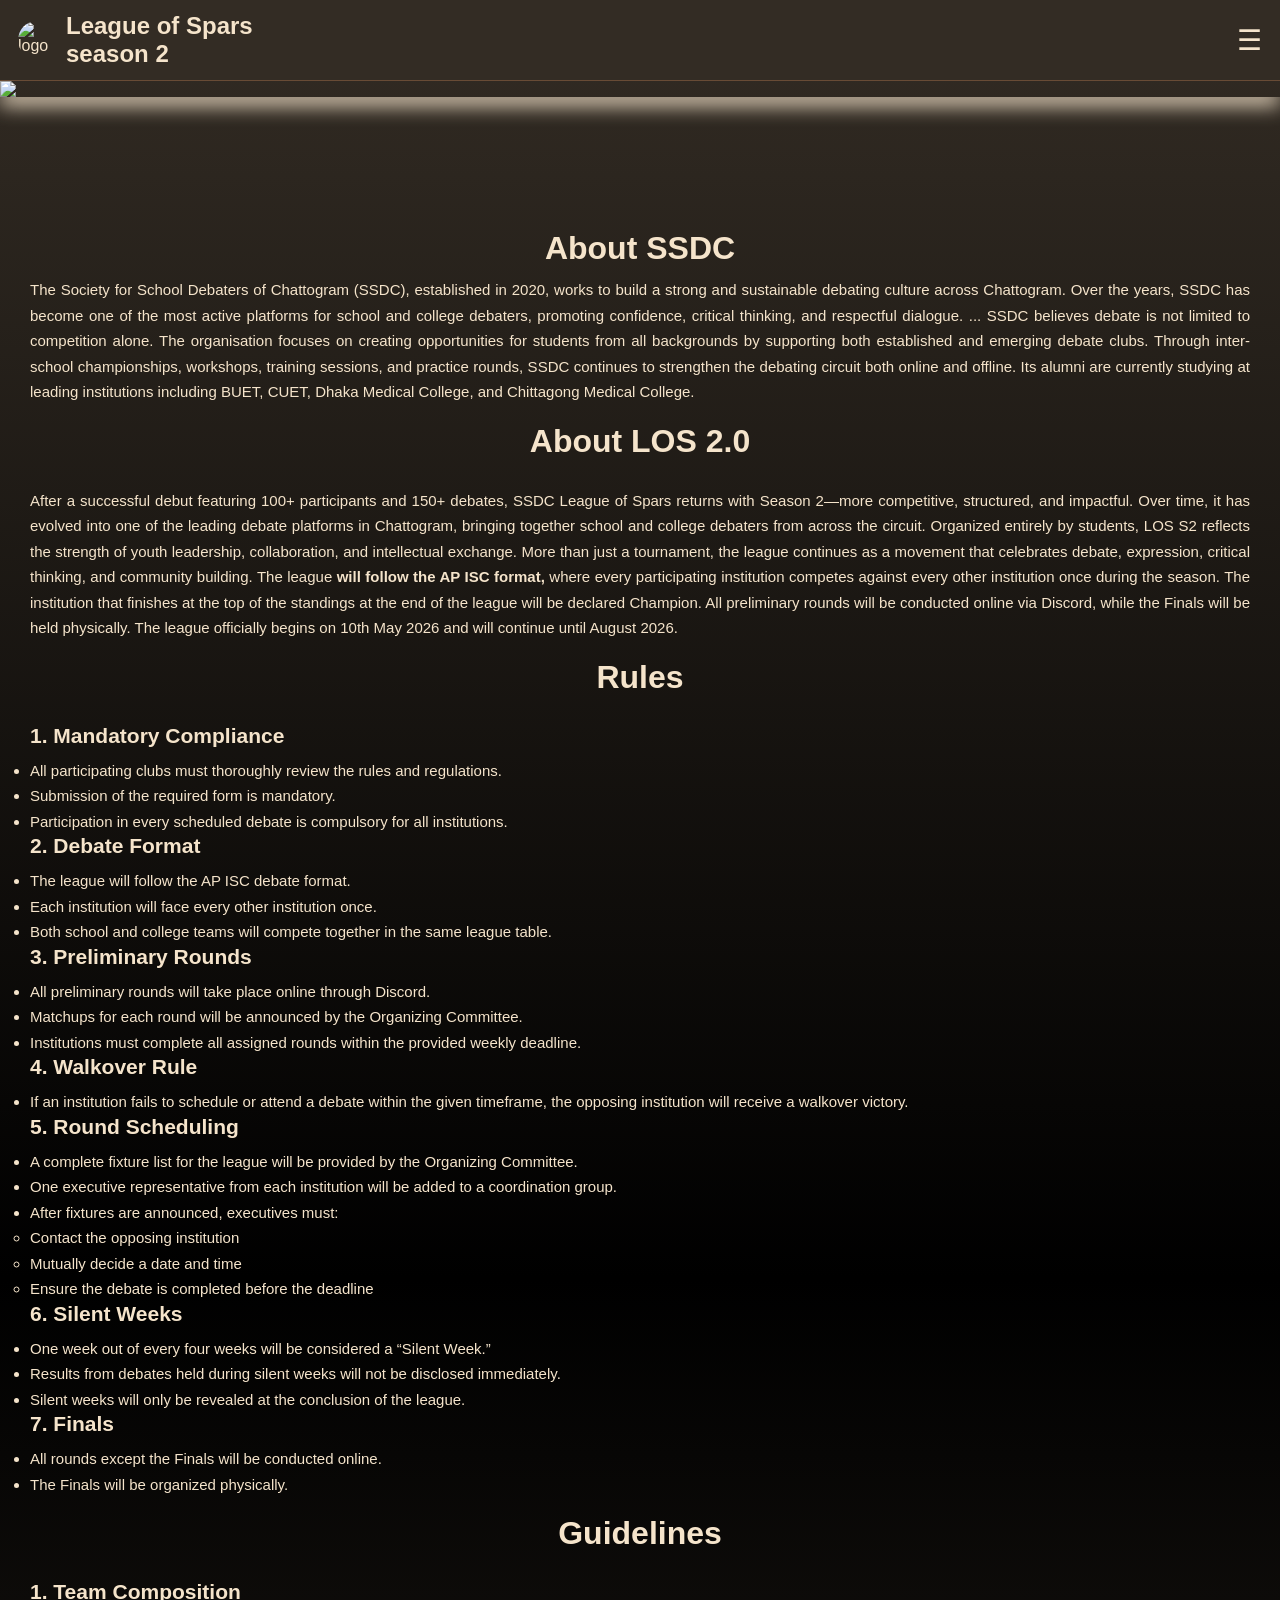
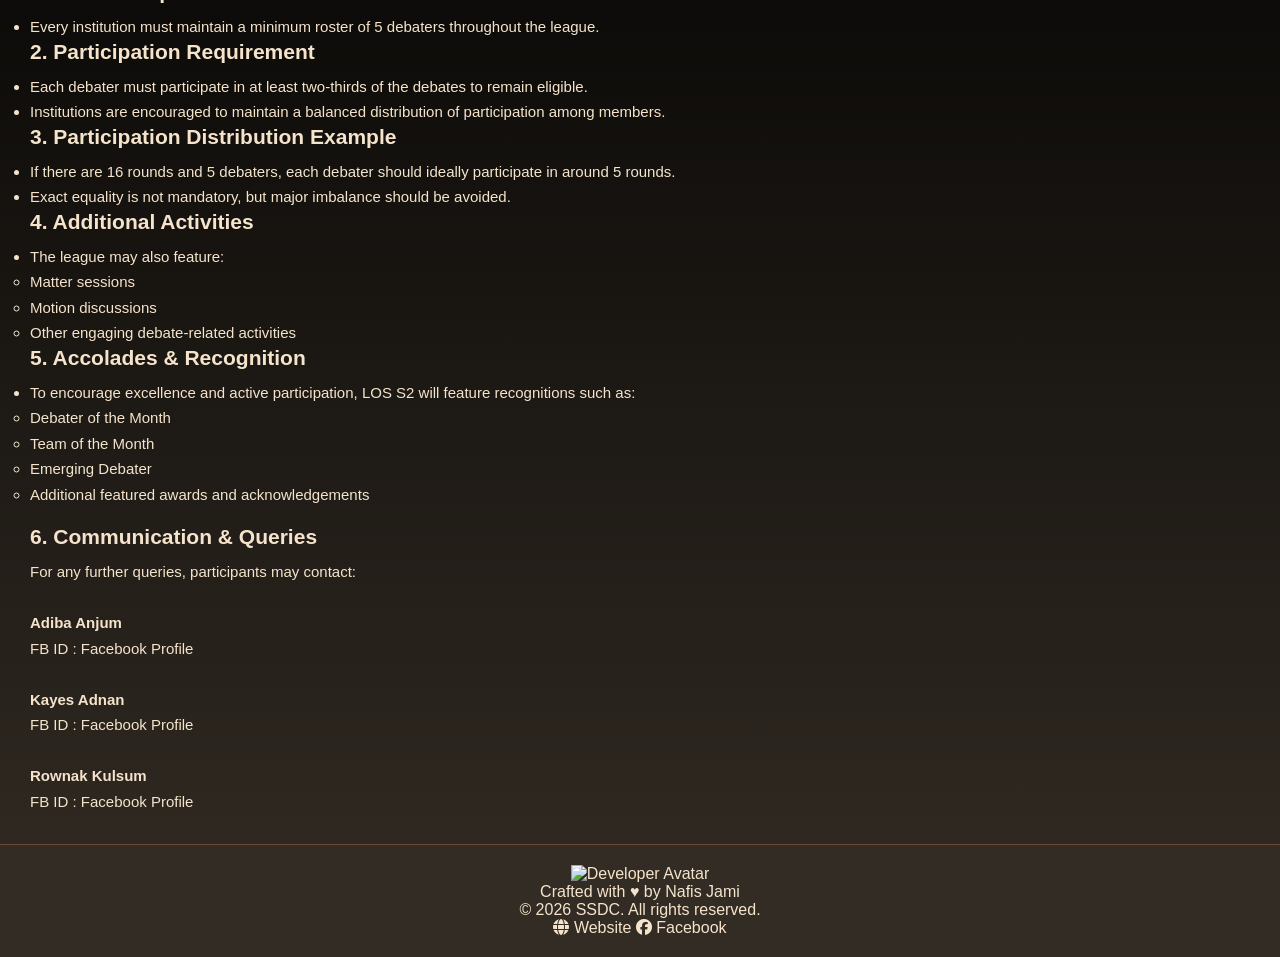
==== commit e9887a4e: "Update index.html" ====
--- a/index.html
+++ b/index.html
@@ -8,6 +8,7 @@
 
 <link rel="stylesheet" href="index.css">
 <link href="https://fonts.googleapis.com/css2?family=Creepster&display=swap" rel="stylesheet">
+<link rel="stylesheet" href="https://cdnjs.cloudflare.com/ajax/libs/font-awesome/6.5.0/css/all.min.css">
 </head>
 
 <body>
